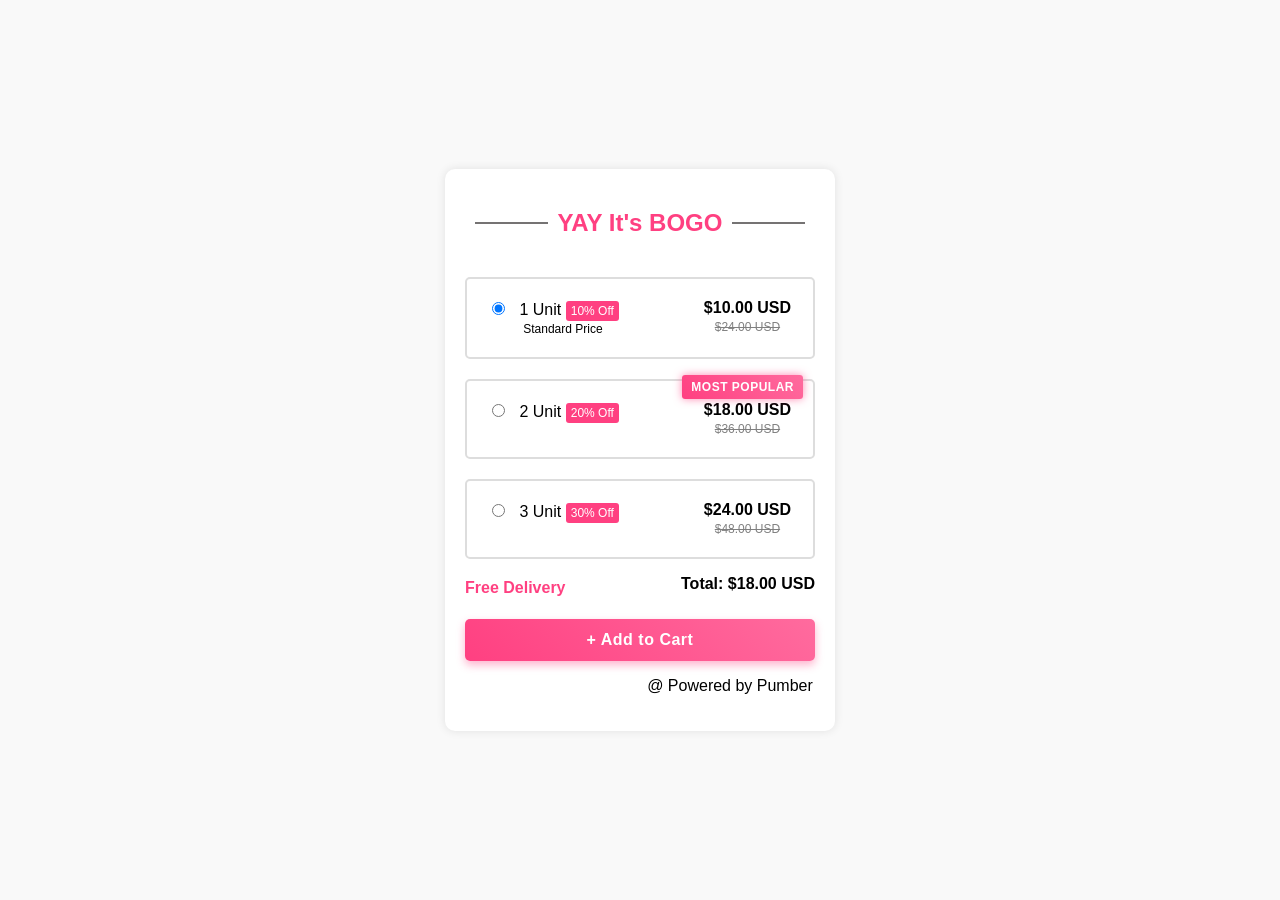
==== index.html @ 87e28696 "Task completed Successfully" ====
<!DOCTYPE html>
<html lang="en">
<head>
    <meta charset="UTF-8">
    <meta name="viewport" content="width=device-width, initial-scale=1.0">
    <title>Order & Summary</title>
    <link rel="stylesheet" href="./index.css">
</head>
<body>
    <div class="container">
        <div class="header">
            <h2>YAY It's BOGO</h2>
        </div>
        <div class="option main1">
            <div class="rone">
                <div>
                    <input type="radio" name="units" id="one-unit" checked>
                    <label for="one-unit">
                        <span class="unit">1 Unit</span>
                        <span class="discount">10% Off</span><br>
                        <span class="sprice">Standard Price</span>
                    </label>
                </div>
                <div>
                    <span class="price">$10.00 USD</span><br>
                    <span class="strike">$24.00 USD</span>
                </div>
            </div>
            <div class="selection">
                <div class="sselection">
                    <label class="sall">Size<br>
                        <span>#1</span>
                        <select class="sizes">
                            <option>S</option>
                            <option>M</option>
                            <option>L</option>
                        </select>
                    </label>
                    <label class="call">Color<br>
                        <select class="sizes">
                            <option>Black</option>
                            <option>Red</option>
                            <option>Blue</option>
                        </select>
                    </label>
                </div>
                <div class="sselection sselect">
                    <label class="sall">Size<br>
                        <span>#2</span>
                        <select class="sizes">
                            <option>S</option>
                            <option>M</option>
                            <option>L</option>
                        </select>
                    </label>
                    <label class="call">Color<br>
                        <select class="sizes">
                            <option>Black</option>
                            <option>Red</option>
                            <option>Blue</option>
                        </select>
                    </label>
                </div>
            </div> 
        </div>
        <div class="option popular main2">
            <div class="mainn">
                <div>
                    <input type="radio" name="units" id="two-units">
                    <label for="two-units">
                        <span>2 Unit</span>
                        <span class="discount">20% Off</span>
                    </label>
                </div>
                <div>
                    <span class="price">$18.00 USD</span><br>
                    <span class="strike">$36.00 USD</span>
                </div>
            </div>

            <div class="selection">
                <div class="sselection">
                    <label class="sall">Size<br>
                        <span>#1</span>
                        <select class="sizes">
                            <option>S</option>
                            <option>M</option>
                            <option>L</option>
                        </select>
                    </label>
                    <label class="call">Color<br>
                        <select class="sizes">
                            <option>Black</option>
                            <option>Red</option>
                            <option>Blue</option>
                        </select>
                    </label>
                </div>
                <div class="sselection sselect">
                    <label class="sall">Size<br>
                        <span>#2</span>
                        <select class="sizes">
                            <option>S</option>
                            <option>M</option>
                            <option>L</option>
                        </select>
                    </label>
                    <label class="call">Color<br>
                        <select class="sizes">
                            <option>Black</option>
                            <option>Red</option>
                            <option>Blue</option>
                        </select>
                    </label>
                </div>
            </div>
        </div>
        <div class="option apopular main3">
            <div class="rthree">
                <div>
                    <input type="radio" name="units" id="three-units">
                    <label for="three-units">
                        <span>3 Unit</span>
                        <span class="discount">30% Off</span>
                    </label>
                </div>
                <div>
                    <span class="price">$24.00 USD</span><br>
                    <span class="strike">$48.00 USD</span>
                </div>
            </div>
            <div class="selection">
                <div class="sselection">
                    <label class="sall">Size<br>
                        <span>#1</span>
                        <select class="sizes">
                            <option>S</option>
                            <option>M</option>
                            <option>L</option>
                        </select>
                    </label>
                    <label class="call">Color<br>
                        <select class="sizes">
                            <option>Black</option>
                            <option>Red</option>
                            <option>Blue</option>
                        </select>
                    </label>
                </div>
                <div class="sselection sselect">
                    <label class="sall">Size<br>
                        <span>#2</span>
                        <select class="sizes">
                            <option>S</option>
                            <option>M</option>
                            <option>L</option>
                        </select>
                    </label>
                    <label class="call">Color<br>
                        <select class="sizes">
                            <option>Black</option>
                            <option>Red</option>
                            <option>Blue</option>
                        </select>
                    </label>
                </div>
            </div>
        </div>
        <div class="free-delivery">
            <p class="free-delivery">Free Delivery</p>
            <p class="total">Total: <span id="total-price">$18.00 USD</span></p>
        </div>
        <button class="add-to-cart">+ Add to Cart</button>
        <p class="power">@ Powered by Pumber</p>
        <div id="cart-popup" class="popup">
            <span class="checkmark">✔️</span> Item added to cart successfully!
        </div>        
    </div>
 
    <script src="./index.js"></script>
</body>
</html>
---- index.css ----
body {
    font-family: Arial, sans-serif;
    background-color: #f9f9f9;
    display: flex;
    justify-content: center;
    align-items: center;
    height: 100vh;
    margin: 0;
}
.container{
    background: white;
    padding: 20px;
    border-radius: 10px;
    box-shadow: 0 0 10px rgba(0, 0, 0, 0.1);
    text-align: center;
    width: 350px;
}
.header {
    display: flex;
    align-items: center;
    justify-content: center;
    position: relative;
    margin-bottom: 20px;
}
.header::before,
.header::after {
    content: "";
    flex: 1;
    height: 1.5px;
    background: #757373;
    margin: 0 10px;
}
h2 {
    color: #ff4081;
}
.option {
    border: 2px solid #ddd;
    padding: 20px;
    margin: 10px 0;
    border-radius: 5px;
    cursor: pointer;
    display: flex;
    align-items: center;
    justify-content: space-between;
}
.main{
    border: 2px solid #ddd;
    padding: 20px;
    margin: 10px 0;
    border-radius: 5px;
    cursor: pointer;
    display: flex;
    align-items: center;
    justify-content: space-between;
}
.option input {
    margin-right: 10px;
}
.discount {
    background: #ff4081;
    color: white;
    padding: 3px 5px;
    border-radius: 3px;
    font-size: 12px;
}
.price {
    font-weight: 700;
}
.strike {
    text-decoration: line-through;
    color: gray;
    font-size: 12px;
}
.popular {
    position: relative;
    top: 10px;
}
.popular::before {
    content: "MOST POPULAR";
    position: absolute;
    top: -6px;
    right: 10px;
    background: linear-gradient(45deg, #ff4081, #ff6b9e);
    color: white;
    padding: 5px 9px;
    font-size: 12px;
    border-radius: 3px;
    font-weight: bold;
    letter-spacing: 0.5px;
    box-shadow: 0 0 8px rgba(255, 64, 129, 0.6);
    animation: glow 1.5s infinite alternate, bounce 1s infinite ease-in-out;
}

@keyframes glow {
    from {
        box-shadow: 0 0 5px rgba(255, 64, 129, 0.4);
    }
    to {
        box-shadow: 0 0 12px rgba(255, 64, 129, 0.8);
    }
}

@keyframes bounce {
    0%, 100% {
        transform: translateY(0);
    }
    50% {
        transform: translateY(-2px);
    }
}

.selection {
    display: none;
    flex-direction: column;
    align-items: flex-start;
    padding: 10px;
    gap: 8px; 
    border: 1px solid #ddd;
    border-radius: 5px;
    box-shadow: 0px 2px 5px rgba(0, 0, 0, 0.1);
}
select {
    padding: 5px;
    border-radius: 5px;
    border: 1px solid #ddd;
}
.apopular{
    position: relative;
    top: 20px;
}
.free-delivery {
    color: #ff4081;
    font-weight: 700;
    margin: 10px 0;
    position: relative;
    top: 10px;
}
.total {
    font-size: 16px;
    font-weight: 600;
    color: black;
}
.add-to-cart {
    background: linear-gradient(45deg, #ff4081, #ff6b9e);
    color: white;
    padding: 12px;
    border: none;
    border-radius: 5px;
    cursor: pointer;
    width: 100%;
    margin-top: 10px;
    font-size: 16px;
    font-weight: bold;
    letter-spacing: 0.5px;
    transition: all 0.3s ease-in-out;
    box-shadow: 0 4px 8px rgba(255, 64, 129, 0.4);
}

.add-to-cart:active {
    transform: scale(0.95);
    box-shadow: 0 2px 6px rgba(255, 64, 129, 0.3);
}

.sprice{
    font-size: 12px;
    margin-left: 20px;
    font-weight: 500;
}
.free-delivery{
    display: flex;
    justify-content: space-between;
}
.main1, .main2, .main3 {
    display: flex;
    flex-direction: column; 
    align-items: flex-start;
}
.mainn{
    display: flex;
    gap: 85px;
}
.sselection {
    display: flex;
    gap: 15px; 
    font-size: 14px;
    align-items: center;
}
.sselect{
    margin-top: 10px;
}
.sizes{
    width: 75px;
    border-radius:unset;
}
.sizes, .sselect select {
    width: 100px;
    padding: 6px;
    border-radius: 5px;
    border: 1px solid #ccc;
    background: #fafafa;
    transition: all 0.3s ease-in-out;
}
.sizes:hover, .sselect select:hover {
    border-color: #ff4081;
    background: #fdf0f3;
}
.main1:hover,.main2:hover, .main3:hover{
    .selection{
        display: block;
    }
    background-color: #fdf0f3;
    border: 2px solid #ff4081;;
}
.rone{
    display: flex;
    gap: 85px;
}
.rthree{
    display: flex;
    gap: 85px;
}
.main1, .main2, .main3{
    position: relative;
}
.main1:hover .selection,
.main2:hover .selection,
.main3:hover .selection {
    display: flex;
    opacity: 0;
    animation: fadeIn 0.3s ease-in-out forwards;
}
@keyframes fadeIn {
    from {
        opacity: 0;
        transform: translateY(-5px);
    }
    to {
        opacity: 1;
        transform: translateY(0);
    }
}
.power{
    position: relative;
    left: 90px;
}
.popup {
    position: fixed;
    bottom: -100px; 
    left: 50%;
    transform: translateX(-50%);
    background: #28a745;
    color: white;
    padding: 12px 20px;
    border-radius: 8px;
    font-size: 14px;
    font-weight: bold;
    box-shadow: 0 4px 8px rgba(0, 0, 0, 0.3);
    opacity: 0;
    visibility: hidden;
    transition: bottom 0.5s ease-in-out, opacity 0.5s ease-in-out;
}

.popup.show {
    bottom: 50px; 
    opacity: 1;
    visibility: visible;
}

.checkmark {
    display: inline-block;
    font-size: 18px;
    margin-right: 8px;
    animation: pop 0.5s ease-in-out;
}

@keyframes pop {
    0% { transform: scale(0); opacity: 0; }
    50% { transform: scale(1.2); opacity: 1; }
    100% { transform: scale(1); }
}
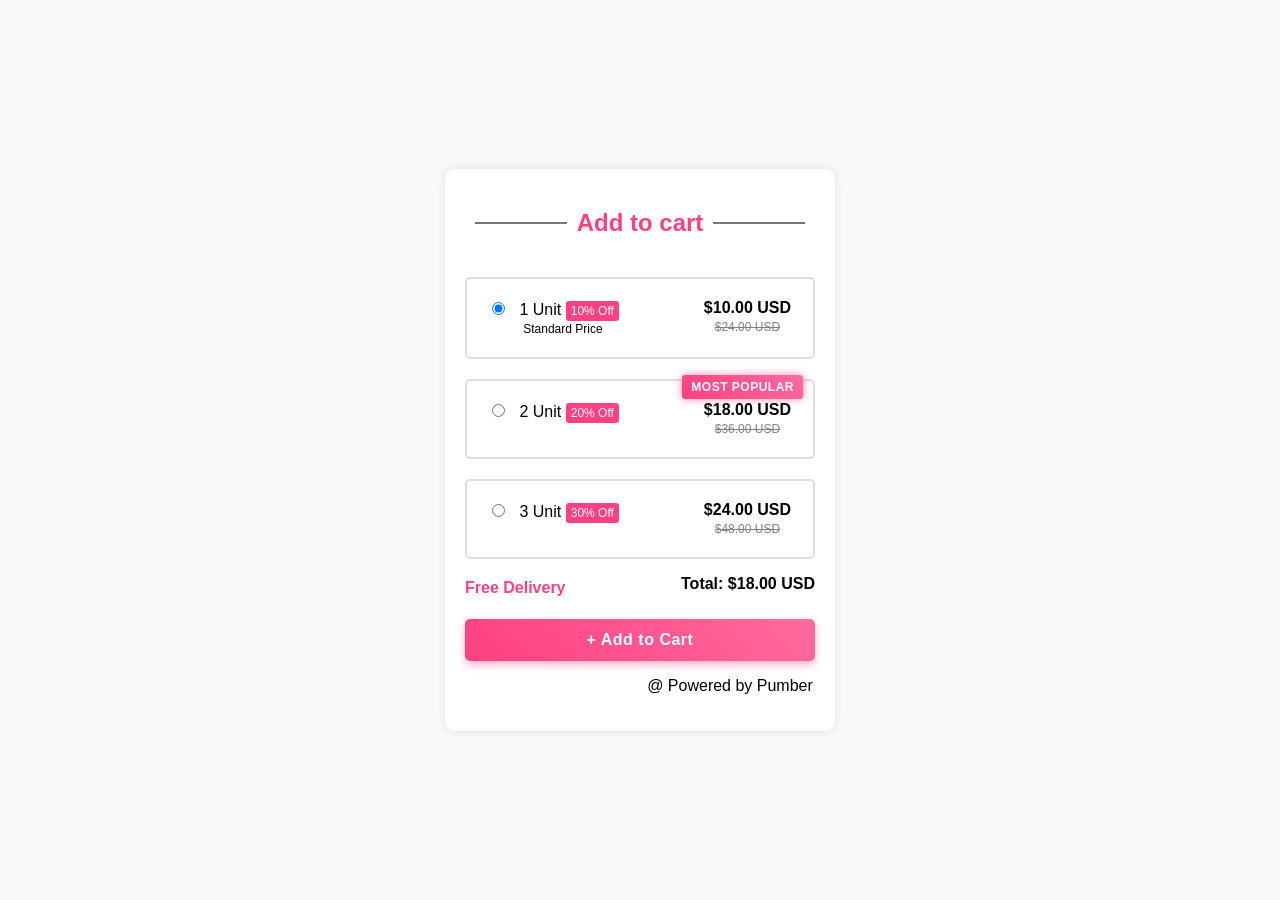
==== commit c785bbe2: "index.js deleted" ====
--- a/index.html
+++ b/index.html
@@ -9,7 +9,7 @@
 <body>
     <div class="container">
         <div class="header">
-            <h2>YAY It's BOGO</h2>
+            <h2>Add to cart</h2>
         </div>
         <div class="option main1">
             <div class="rone">
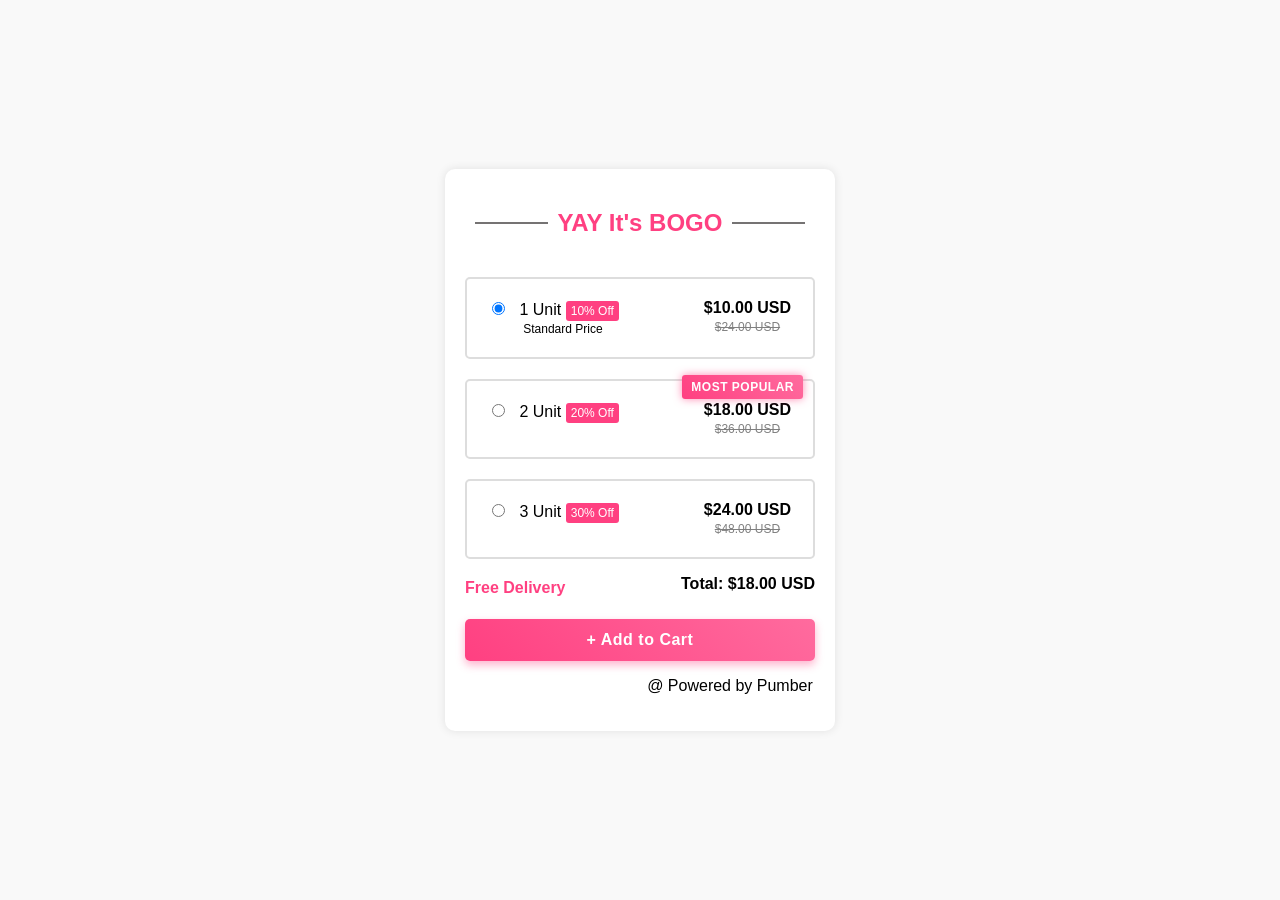
==== commit 997cfb69: "Revert "retrived again index.js " This reverts commit c785bbe2b0446a315c630aa8a32416bd352ecb2e." ====
--- a/index.html
+++ b/index.html
@@ -9,7 +9,7 @@
 <body>
     <div class="container">
         <div class="header">
-            <h2>Add to cart</h2>
+            <h2>YAY It's BOGO</h2>
         </div>
         <div class="option main1">
             <div class="rone">
